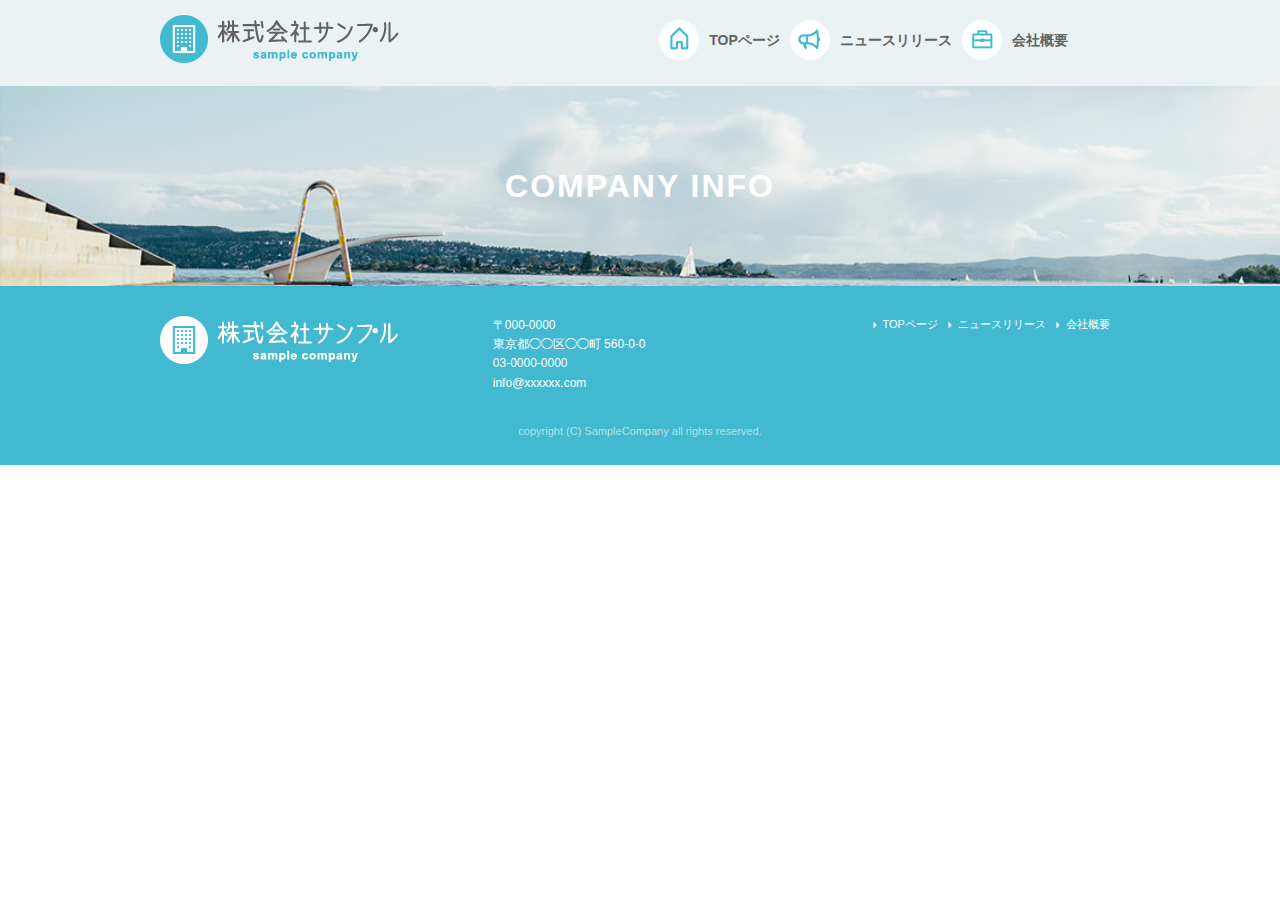
==== company.html @ 1317635c "1st commit" ====
<!DOCTYPE html>
<html lang="ja">
<head>
  <!-- Basic Page Needs
  –––––––––––––––––––––––––––––––––––––––––––––––––– -->
  <meta charset="utf-8">
  <title>COMPANY INFO | 株式会社サンプル</title>
  <meta name="description" content="">
  <meta name="author" content="">

  <!-- Mobile Specific Metas
  –––––––––––––––––––––––––––––––––––––––––––––––––– -->
  <meta name="viewport" content="width=device-width, initial-scale=1">

  <!-- CSS
  –––––––––––––––––––––––––––––––––––––––––––––––––– -->
  <link rel="stylesheet" href="css/normalize.css">
  <link rel="stylesheet" href="css/skeleton.css">
  <link rel="stylesheet" href="css/sample.css">

  <!-- Favicon
  –––––––––––––––––––––––––––––––––––––––––––––––––– -->
  <link rel="icon" type="image/png" href="images/favicon.png">
</head>
<body>
  <!-- Primary Page Layout
  –––––––––––––––––––––––––––––––––––––––––––––––––– -->
<header>
    <div id="header_in" class="container">
        <div class="row">
    
        <div class="six columns logo">
            <h1><img class="u-max-full-width" src="images/top/logo.png" alt="株式会社サンプル" srcset="images/top/logo@2x.png 2x" /></h1>
        </div>

        <!--max-width: 550px　SPdisplay-->
        <div class="six columns navi">
            <div class="sp_navi">
                <img id="sp_navi_btn" class="u-max-full-width" src="images/top/sp_navi.png" alt="sp_navi" srcset="images/top/sp_navi@2x.png 2x" />
                <ul class="sp_navi_li">
                    <li><a href="index.html">TOPページ</a></li>
                    <li><a href="news.html">ニュースリリース</a></li>
                    <li><a href="company.html">会社概要</a></li>
                </ul>
            </div><!-- sp_navi -->
        
            <!--min-width: 551px　PCdisplay-->
            <div class="pc_navi">
                <ul class="pc_navi_li">
                    <li class="navi_toppage"><a href="index.html">TOPページ</a></li>
                    <li class="navi_news"><a href="news.html">ニュースリリース</a></li>
                    <li class="navi_company"><a href="company.html">会社概要</a></li>
                </ul>
            </div><!-- pc_navi -->
        </div><!--six columns navi-->
        
        </div><!--row-->
    </div><!--container-->
</header>

<div id="sub_cover">
    <div class="container">
        <div class="row">
            <div class="twelve columns">
                <h2>COMPANY INFO</h2>
            </div>
        </div>
    </div>
</div> <!--#sub_area-->



<footer>
    <div class="container">
        <div class="row">
            <div class="four columns sp">
                <img class="u-max-full-width" src="images/top/footer_logo.png" alt="株式会社サンプル" srcset="images/top/footer_logo@2x.png 2x" />
            </div>
            <!-- columns -->
            <div class="four columns foot_address sp">
                〒000-0000<br>
                東京都◯◯区◯◯町 560-0-0<br>
                03-0000-0000<br>
                info@xxxxxx.com
            </div>
            <!-- columns -->
            <div class="four columns">
                <ul class="foot_navi">
                    <li><a href="index.html">TOPページ</a></li>
                    <li><a href="news.html">ニュースリリース</a></li>
                    <li><a href="company.html">会社概要</a></li>
                </ul>
            </div>
        </div> <!-- row -->
        <div class="row">
            <div class="twelve columns sp">
                <p class="copy">copyright (C) SampleCompany all rights reserved.</p>
            </div>
        </div> <!-- row -->
    </div> <!--container-->
</footer> <!-- //footer -->

<!-- End Document
  –––––––––––––––––––––––––––––––––––––––––––––––––– -->  
<script type="text/javascript" src="//ajax.googleapis.com/ajax/libs/jquery/1.10.2/jquery.min.js"></script>
<script>
    $(function(){
      $(document).ready(function(){
  
        $("#sp_navi_btn").click(function () {
          $(this).next().slideToggle();
        });
  
      });
    });
</script>

</body>
</html>
---- css/skeleton.css ----
/*
* Skeleton V2.0.4
* Copyright 2014, Dave Gamache
* www.getskeleton.com
* Free to use under the MIT license.
* http://www.opensource.org/licenses/mit-license.php
* 12/29/2014
*/


/* Table of contents
––––––––––––––––––––––––––––––––––––––––––––––––––
- Grid
- Base Styles
- Typography
- Links
- Buttons
- Forms
- Lists
- Code
- Tables
- Spacing
- Utilities
- Clearing
- Media Queries
*/


/* Grid
–––––––––––––––––––––––––––––––––––––––––––––––––– */
.container {
  position: relative;
  width: 100%;
  max-width: 960px;
  margin: 0 auto;
  padding: 0 20px;
  box-sizing: border-box; }
.column,
.columns {
  width: 100%;
  float: left;
  box-sizing: border-box; }

/* For devices larger than 400px */
@media (min-width: 400px) {
  .container {
    width: 85%;
    padding: 0; }
}

/* For devices larger than 550px */
@media (min-width: 550px) {
  .container {
    width: 80%; }
  .column,
  .columns {
    margin-left: 4%; }
  .column:first-child,
  .columns:first-child {
    margin-left: 0; }

  .one.column,
  .one.columns                    { width: 4.66666666667%; }
  .two.columns                    { width: 13.3333333333%; }
  .three.columns                  { width: 22%;            }
  .four.columns                   { width: 30.6666666667%; }
  .five.columns                   { width: 39.3333333333%; }
  .six.columns                    { width: 48%;            }
  .seven.columns                  { width: 56.6666666667%; }
  .eight.columns                  { width: 65.3333333333%; }
  .nine.columns                   { width: 74.0%;          }
  .ten.columns                    { width: 82.6666666667%; }
  .eleven.columns                 { width: 91.3333333333%; }
  .twelve.columns                 { width: 100%; margin-left: 0; }

  .one-third.column               { width: 30.6666666667%; }
  .two-thirds.column              { width: 65.3333333333%; }

  .one-half.column                { width: 48%; }

  /* Offsets */
  .offset-by-one.column,
  .offset-by-one.columns          { margin-left: 8.66666666667%; }
  .offset-by-two.column,
  .offset-by-two.columns          { margin-left: 17.3333333333%; }
  .offset-by-three.column,
  .offset-by-three.columns        { margin-left: 26%;            }
  .offset-by-four.column,
  .offset-by-four.columns         { margin-left: 34.6666666667%; }
  .offset-by-five.column,
  .offset-by-five.columns         { margin-left: 43.3333333333%; }
  .offset-by-six.column,
  .offset-by-six.columns          { margin-left: 52%;            }
  .offset-by-seven.column,
  .offset-by-seven.columns        { margin-left: 60.6666666667%; }
  .offset-by-eight.column,
  .offset-by-eight.columns        { margin-left: 69.3333333333%; }
  .offset-by-nine.column,
  .offset-by-nine.columns         { margin-left: 78.0%;          }
  .offset-by-ten.column,
  .offset-by-ten.columns          { margin-left: 86.6666666667%; }
  .offset-by-eleven.column,
  .offset-by-eleven.columns       { margin-left: 95.3333333333%; }

  .offset-by-one-third.column,
  .offset-by-one-third.columns    { margin-left: 34.6666666667%; }
  .offset-by-two-thirds.column,
  .offset-by-two-thirds.columns   { margin-left: 69.3333333333%; }

  .offset-by-one-half.column,
  .offset-by-one-half.columns     { margin-left: 52%; }

}


/* Base Styles
–––––––––––––––––––––––––––––––––––––––––––––––––– */
/* NOTE
html is set to 62.5% so that all the REM measurements throughout Skeleton
are based on 10px sizing. So basically 1.5rem = 15px :) */
html {
  font-size: 62.5%; }
body {
  font-size: 1.5em; /* currently ems cause chrome bug misinterpreting rems on body element */
  line-height: 1.6;
  font-weight: 400;
  font-family: "Raleway", "HelveticaNeue", "Helvetica Neue", Helvetica, Arial, sans-serif;
  color: #222; }


/* Typography
–––––––––––––––––––––––––––––––––––––––––––––––––– */
h1, h2, h3, h4, h5, h6 {
  margin-top: 0;
  margin-bottom: 2rem;
  font-weight: 300; }
h1 { font-size: 4.0rem; line-height: 1.2;  letter-spacing: -.1rem;}
h2 { font-size: 3.6rem; line-height: 1.25; letter-spacing: -.1rem; }
h3 { font-size: 3.0rem; line-height: 1.3;  letter-spacing: -.1rem; }
h4 { font-size: 2.4rem; line-height: 1.35; letter-spacing: -.08rem; }
h5 { font-size: 1.8rem; line-height: 1.5;  letter-spacing: -.05rem; }
h6 { font-size: 1.5rem; line-height: 1.6;  letter-spacing: 0; }

/* Larger than phablet */
@media (min-width: 550px) {
  h1 { font-size: 5.0rem; }
  h2 { font-size: 4.2rem; }
  h3 { font-size: 3.6rem; }
  h4 { font-size: 3.0rem; }
  h5 { font-size: 2.4rem; }
  h6 { font-size: 1.5rem; }
}

p {
  margin-top: 0; }


/* Links
–––––––––––––––––––––––––––––––––––––––––––––––––– */
a {
  color: #1EAEDB; }
a:hover {
  color: #0FA0CE; }


/* Buttons
–––––––––––––––––––––––––––––––––––––––––––––––––– */
.button,
button,
input[type="submit"],
input[type="reset"],
input[type="button"] {
  display: inline-block;
  height: 38px;
  padding: 0 30px;
  color: #555;
  text-align: center;
  font-size: 11px;
  font-weight: 600;
  line-height: 38px;
  letter-spacing: .1rem;
  text-transform: uppercase;
  text-decoration: none;
  white-space: nowrap;
  background-color: transparent;
  border-radius: 4px;
  border: 1px solid #bbb;
  cursor: pointer;
  box-sizing: border-box; }
.button:hover,
button:hover,
input[type="submit"]:hover,
input[type="reset"]:hover,
input[type="button"]:hover,
.button:focus,
button:focus,
input[type="submit"]:focus,
input[type="reset"]:focus,
input[type="button"]:focus {
  color: #333;
  border-color: #888;
  outline: 0; }
.button.button-primary,
button.button-primary,
input[type="submit"].button-primary,
input[type="reset"].button-primary,
input[type="button"].button-primary {
  color: #FFF;
  background-color: #33C3F0;
  border-color: #33C3F0; }
.button.button-primary:hover,
button.button-primary:hover,
input[type="submit"].button-primary:hover,
input[type="reset"].button-primary:hover,
input[type="button"].button-primary:hover,
.button.button-primary:focus,
button.button-primary:focus,
input[type="submit"].button-primary:focus,
input[type="reset"].button-primary:focus,
input[type="button"].button-primary:focus {
  color: #FFF;
  background-color: #1EAEDB;
  border-color: #1EAEDB; }


/* Forms
–––––––––––––––––––––––––––––––––––––––––––––––––– */
input[type="email"],
input[type="number"],
input[type="search"],
input[type="text"],
input[type="tel"],
input[type="url"],
input[type="password"],
textarea,
select {
  height: 38px;
  padding: 6px 10px; /* The 6px vertically centers text on FF, ignored by Webkit */
  background-color: #fff;
  border: 1px solid #D1D1D1;
  border-radius: 4px;
  box-shadow: none;
  box-sizing: border-box; }
/* Removes awkward default styles on some inputs for iOS */
input[type="email"],
input[type="number"],
input[type="search"],
input[type="text"],
input[type="tel"],
input[type="url"],
input[type="password"],
textarea {
  -webkit-appearance: none;
     -moz-appearance: none;
          appearance: none; }
textarea {
  min-height: 65px;
  padding-top: 6px;
  padding-bottom: 6px; }
input[type="email"]:focus,
input[type="number"]:focus,
input[type="search"]:focus,
input[type="text"]:focus,
input[type="tel"]:focus,
input[type="url"]:focus,
input[type="password"]:focus,
textarea:focus,
select:focus {
  border: 1px solid #33C3F0;
  outline: 0; }
label,
legend {
  display: block;
  margin-bottom: .5rem;
  font-weight: 600; }
fieldset {
  padding: 0;
  border-width: 0; }
input[type="checkbox"],
input[type="radio"] {
  display: inline; }
label > .label-body {
  display: inline-block;
  margin-left: .5rem;
  font-weight: normal; }


/* Lists
–––––––––––––––––––––––––––––––––––––––––––––––––– */
ul {
  list-style: circle inside; }
ol {
  list-style: decimal inside; }
ol, ul {
  padding-left: 0;
  margin-top: 0; }
ul ul,
ul ol,
ol ol,
ol ul {
  margin: 1.5rem 0 1.5rem 3rem;
  font-size: 90%; }
li {
  margin-bottom: 1rem; }


/* Code
–––––––––––––––––––––––––––––––––––––––––––––––––– */
code {
  padding: .2rem .5rem;
  margin: 0 .2rem;
  font-size: 90%;
  white-space: nowrap;
  background: #F1F1F1;
  border: 1px solid #E1E1E1;
  border-radius: 4px; }
pre > code {
  display: block;
  padding: 1rem 1.5rem;
  white-space: pre; }


/* Tables
–––––––––––––––––––––––––––––––––––––––––––––––––– */
th,
td {
  padding: 12px 15px;
  text-align: left;
  border-bottom: 1px solid #E1E1E1; }
th:first-child,
td:first-child {
  padding-left: 0; }
th:last-child,
td:last-child {
  padding-right: 0; }


/* Spacing
–––––––––––––––––––––––––––––––––––––––––––––––––– */
button,
.button {
  margin-bottom: 1rem; }
input,
textarea,
select,
fieldset {
  margin-bottom: 1.5rem; }
pre,
blockquote,
dl,
figure,
table,
p,
ul,
ol,
form {
  margin-bottom: 2.5rem; }


/* Utilities
–––––––––––––––––––––––––––––––––––––––––––––––––– */
.u-full-width {
  width: 100%;
  box-sizing: border-box; }
.u-max-full-width {
  max-width: 100%;
  box-sizing: border-box; }
.u-pull-right {
  float: right; }
.u-pull-left {
  float: left; }


/* Misc
–––––––––––––––––––––––––––––––––––––––––––––––––– */
hr {
  margin-top: 3rem;
  margin-bottom: 3.5rem;
  border-width: 0;
  border-top: 1px solid #E1E1E1; }


/* Clearing
–––––––––––––––––––––––––––––––––––––––––––––––––– */

/* Self Clearing Goodness */
.container:after,
.row:after,
.u-cf {
  content: "";
  display: table;
  clear: both; }


/* Media Queries
–––––––––––––––––––––––––––––––––––––––––––––––––– */
/*
Note: The best way to structure the use of media queries is to create the queries
near the relevant code. For example, if you wanted to change the styles for buttons
on small devices, paste the mobile query code up in the buttons section and style it
there.
*/


/* Larger than mobile */
@media (min-width: 400px) {}

/* Larger than phablet (also point when grid becomes active) */
@media (min-width: 550px) {}

/* Larger than tablet */
@media (min-width: 750px) {}

/* Larger than desktop */
@media (min-width: 1000px) {}

/* Larger than Desktop HD */
@media (min-width: 1200px) {}
---- css/sample.css ----
html {
  font-size: 62.5%; }

p {
  font-size: 16px;
  font-size: 1.6rem; }

h1 {
  margin: 0;
  padding: 0; }

/**************************************/
header {
  background: #eaf2f4; }
  header #header_in {
    padding-top: 10px;
    padding-bottom: 4px; }
  @media (max-width: 550px) {
    header .logo {
      width: 190px; }
    header .navi {
      width: 40px;
      float: right; }
    header .pc_navi {
      display: none; }
    header .sp_navi_li {
      width: 180px;
      position: absolute;
      top: 50px;
      right: 2%;
      border: 1px solid #eee;
      background: white;
      margin: 0;
      padding: 0;
      display: none;
      z-index: 100; }
      header .sp_navi_li li {
        list-style: none;
        margin: 0;
        padding: 0; }
        header .sp_navi_li li a {
          display: block;
          padding: 10px 8px;
          border-bottom: 1px solid #eee;
          font-size: 14px;
          text-decoration: none; } }
  @media (min-width: 551px) {
    header .sp_navi {
      display: none; }
    header #header_in {
      padding: 15px 0 10px 0; }
    header .pc_navi_li {
      margin: 0;
      padding: 0; }
      header .pc_navi_li li {
        list-style: none;
        margin: 5px 0 0 0;
        padding: 0; }
        header .pc_navi_li li a {
          color: #626262;
          text-decoration: none;
          font-weight: bold;
          font-size: 14px;
          font-size: 1.4rem;
          float: left;
          padding-right: 10px; }
        header .pc_navi_li li a:hover {
          color: #42b9d0; }
      header .pc_navi_li li.navi_toppage a {
        background-repeat: no-repeat;
        display: inline-block;
        line-height: 40px;
        padding-left: 50px;
        background-image: url("../images/top/navi_top.png");
        background-size: 40px 40px; } }
    @media screen and (min-width: 551px) and (-webkit-min-device-pixel-ratio: 2), (min-width: 551px) and (min-resolution: 2dppx) {
      header .pc_navi_li li.navi_toppage a {
        background-image: url("../images/top/navi_top@2x.png"); } }
  @media (min-width: 551px) {
      header .pc_navi_li li.navi_news a {
        background-repeat: no-repeat;
        display: inline-block;
        line-height: 40px;
        padding-left: 50px;
        background-image: url("../images/top/navi_news.png");
        background-size: 40px 40px; } }
    @media screen and (min-width: 551px) and (-webkit-min-device-pixel-ratio: 2), (min-width: 551px) and (min-resolution: 2dppx) {
      header .pc_navi_li li.navi_news a {
        background-image: url("../images/top/navi_news@2x.png"); } }
  @media (min-width: 551px) {
      header .pc_navi_li li.navi_company a {
        background-repeat: no-repeat;
        display: inline-block;
        line-height: 40px;
        padding-left: 50px;
        background-image: url("../images/top/navi_company.png");
        background-size: 40px 40px; } }
    @media screen and (min-width: 551px) and (-webkit-min-device-pixel-ratio: 2), (min-width: 551px) and (min-resolution: 2dppx) {
      header .pc_navi_li li.navi_company a {
        background-image: url("../images/top/navi_company@2x.png"); } }

#cover_area {
  text-align: center;
  padding: 80px 0;
  background-size: cover;
  background-image: url("../images/top/cover.jpg");
  background-size: cover; }
  @media screen and (-webkit-min-device-pixel-ratio: 2), (min-resolution: 2dppx) {
    #cover_area {
      background-image: url("../images/top/cover@2x.jpg"); } }
  @media (min-width: 551px) {
    #cover_area {
      text-align: left;
      height: 420px;
      padding: 0; }
      #cover_area img {
        margin-top: 180px;
        margin-left: 70px; } }

#service_area {
  padding-top: 20px; }
  @media (min-width: 551px) {
    #service_area {
      padding-top: 30px; } }
  #service_area .columns {
    color: #626262; }
    #service_area .columns .service_title {
      font-size: 18px;
      font-size: 1.8rem;
      font-weight: bold;
      margin-top: 8px; }
    #service_area .columns p {
      font-size: 15px;
      font-size: 1.5rem;
      margin-top: 10px; }
    @media (min-width: 551px) {
      #service_area .columns .service_title {
        font-size: 16px;
        font-size: 1.6rem; }
      #service_area .columns p {
        font-size: 13px;
        font-size: 1.3rem; } }

#news_area {
  background-color: #eaf2f4; }
  @media (min-width: 551px) {
    #news_area .container {
      padding: 0px 10% 50px 10%; } }
  #news_area .news_title {
    text-align: center;
    font-size: 26px;
    font-size: 2.6rem;
    color: #42b9d0;
    padding: 15px 0 10px 0;
    font-weight: bold;
    letter-spacing: 0.2rem; }
  #news_area .news_lists li {
    list-style: none;
    font-size: 15px;
    font-size: 1.5rem; }
    #news_area .news_lists li span {
      color: #42b9d0;
      font-weight: bold;
      display: block;
      margin-bottom: 3px; }
  @media (min-width: 551px) {
    #news_area .news_title {
      font-size: 22px;
      font-size: 2.2rem;
      padding: 50px 0 41px 0; }
    #news_area .news_lists li {
      font-size: 14px;
      font-size: 1.4rem;
      margin-bottom: 20px; }
      #news_area .news_lists li span {
        display: inline;
        margin-bottom: 0px; } }

footer {
  background-color: #42b9d0;
  color: #fff;
  padding-top: 20px; }
  @media (max-width: 550px) {
    footer .container {
      margin: 0;
      padding: 0; }
    footer .sp {
      padding: 0 6%;
      margin: 0 auto; }
    footer .foot_navi {
      margin-top: 20px; }
      footer .foot_navi li {
        list-style: none;
        margin-bottom: 1px; }
        footer .foot_navi li a {
          color: #42b9d0;
          background-color: #eaf2f4;
          display: block;
          text-align: center;
          font-weight: bold;
          text-decoration: none;
          font-size: 16px;
          font-size: 1.6rem;
          padding: 16px 0; } }
  footer .foot_address {
    font-size: 16px;
    font-size: 1.6rem;
    padding-top: 10px; }
  footer .copy {
    text-align: center;
    font-size: 11px;
    font-size: 1.1rem;
    color: #b2e1ea; }
  @media (min-width: 551px) {
    footer {
      padding-top: 30px; }
      footer .foot_address {
        padding: 0px;
        font-size: 12px;
        font-size: 1.2rem; }
      footer .foot_navi {
        float: right; }
        footer .foot_navi li {
          list-style: none;
          background-repeat: no-repeat;
          background-position: left center;
          display: inline-block;
          float: left;
          margin-right: 10px;
          font-size: 11px;
          font-size: 1.1rem;
          background-image: url("../images/top/foot_arroehead.png");
          background-size: 4px 6px; } }
      @media screen and (min-width: 551px) and (-webkit-min-device-pixel-ratio: 2), (min-width: 551px) and (min-resolution: 2dppx) {
        footer .foot_navi li {
          background-image: url("../images/top/foot_arroehead@2x.png"); } }
  @media (min-width: 551px) {
        footer .foot_navi a {
          color: white;
          padding-left: 10px;
          text-decoration: none; }
        footer .foot_navi a:hover {
          color: #eaf2f4; }
      footer .copy {
        margin-top: 30px; } }

/**************************************/
#sub_cover {
  padding: 80px 0;
  background-size: cover;
  background-image: url("../images/news/sub_cover.jpg");
  background-size: cover; }
  @media screen and (-webkit-min-device-pixel-ratio: 2), (min-resolution: 2dppx) {
    #sub_cover {
      background-image: url("../images/news/sub_cover@2x.jpg"); } }
  #sub_cover h2 {
    text-align: center;
    color: white;
    font-size: 1.6rem;
    font-weight: bold;
    margin: 0;
    letter-spacing: 0.2rem; }
  @media (min-width: 551px) {
    #sub_cover {
      padding: 80px 0; }
      #sub_cover img {
        margin-top: 180px;
        margin-left: 70px; }
      #sub_cover h2 {
        font-size: 3.2rem; } }

/*# sourceMappingURL=sample.css.map */
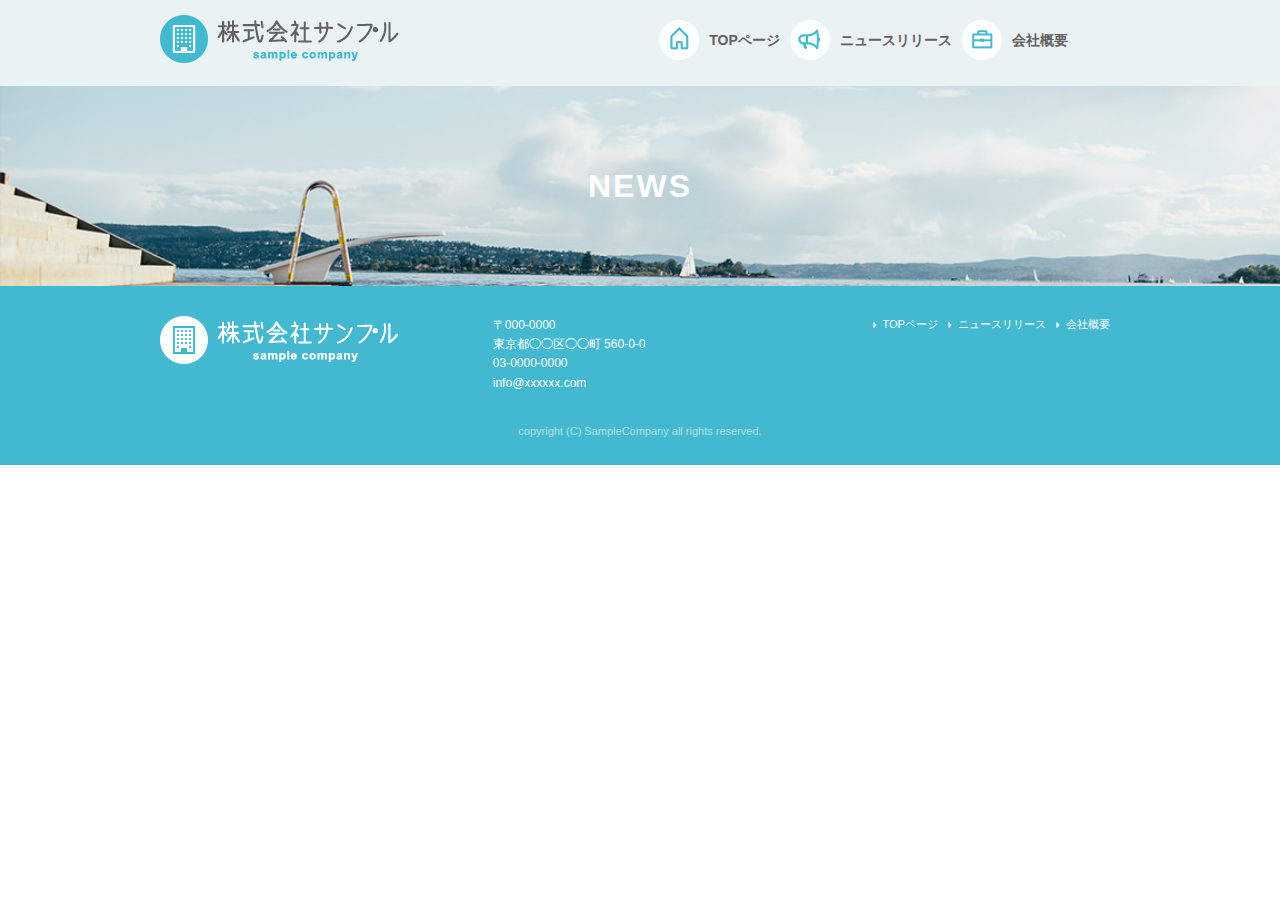
==== commit f923c8ed: "2nd commit　Making news.html" ====
--- a/company.html
+++ b/company.html
@@ -60,10 +60,8 @@
 
 <div id="sub_cover">
     <div class="container">
-        <div class="row">
-            <div class="twelve columns">
-                <h2>COMPANY INFO</h2>
-            </div>
+        <div class="twelve columns">
+            <h2>NEWS</h2>
         </div>
     </div>
 </div> <!--#sub_area-->
--- a/css/sample.css
+++ b/css/sample.css
@@ -246,8 +246,7 @@
 
 /**************************************/
 #sub_cover {
-  padding: 80px 0;
-  background-size: cover;
+  padding: 40px 0;
   background-image: url("../images/news/sub_cover.jpg");
   background-size: cover; }
   @media screen and (-webkit-min-device-pixel-ratio: 2), (min-resolution: 2dppx) {
@@ -269,4 +268,42 @@
       #sub_cover h2 {
         font-size: 3.2rem; } }
 
+#contents {
+  padding-top: 20px; }
+  #contents .container {
+    padding: 0 20px 0 20px; }
+  @media (min-width: 551px) {
+    #contents {
+      padding: 35px 0 70px 0; }
+      #contents .container {
+        display: block;
+        width: 80%; } }
+  #contents #main {
+    float: left;
+    line-height: 24px; }
+    #contents #main h2 {
+      color: #42b9d0;
+      border-bottom: 3px solid #42b9d0;
+      font-size: 1.5rem;
+      font-weight: bold;
+      padding-bottom: 15px; }
+    #contents #main .news_li li {
+      list-style: none;
+      font-size: 15px;
+      font-size: 1.5rem; }
+      #contents #main .news_li li span {
+        color: #42b9d0;
+        font-weight: bold;
+        display: block;
+        margin-bottom: 3px; }
+    @media (min-width: 551px) {
+      #contents #main {
+        padding: 0 20px; }
+        #contents #main h2 {
+          font-size: 2rem;
+          padding-bottom: 20px; }
+        #contents #main .news_li li {
+          list-style: none;
+          padding-bottom: 5px; } }
+
 /*# sourceMappingURL=sample.css.map */
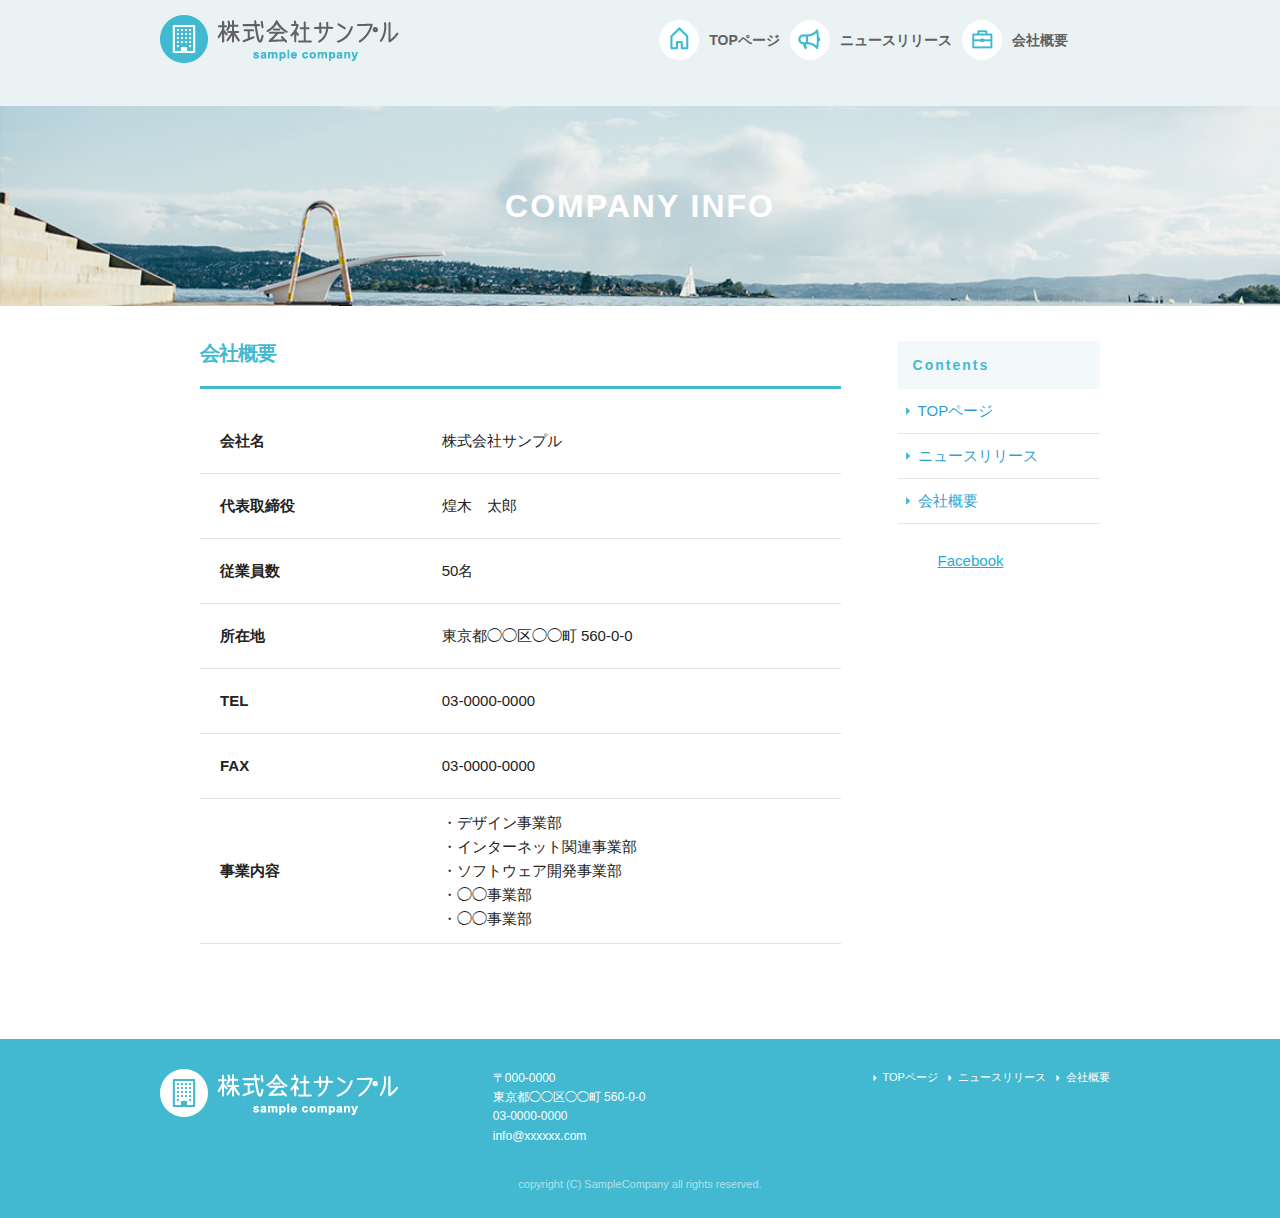
==== commit e66ddab0: "3rd commit made all sheets" ====
--- a/company.html
+++ b/company.html
@@ -30,7 +30,9 @@
         <div class="row">
     
         <div class="six columns logo">
-            <h1><img class="u-max-full-width" src="images/top/logo.png" alt="株式会社サンプル" srcset="images/top/logo@2x.png 2x" /></h1>
+            <h1><a href="index.html">
+                <img class="u-max-full-width" src="images/top/logo.png" alt="株式会社サンプル" srcset="images/top/logo@2x.png 2x" />
+            </a></h1>
         </div>
 
         <!--max-width: 550px　SPdisplay-->
@@ -61,12 +63,85 @@
 <div id="sub_cover">
     <div class="container">
         <div class="twelve columns">
-            <h2>NEWS</h2>
+            <h2>COMPANY INFO</h2>
         </div>
     </div>
 </div> <!--#sub_area-->
 
+<div id=contents>
+    <div class="container">
+        <div class="row">
+            <div id="main" class="nine columns">
+                <h2>会社概要</h2>
+                <table class="u-full-width">
+                    <tbody>
+                        <tr>
+                            <th>会社名</th>
+                            <td>株式会社サンプル</td>
+                        </tr>
+                        <tr>
+                            <th>代表取締役</th>
+                            <td>煌木　太郎</td>
+                        </tr>
+                        <tr>
+                            <th>従業員数</th>
+                            <td>50名</td>
+                        </tr>
+                        <tr>
+                            <th>所在地</th>
+                            <td>東京都◯◯区◯◯町 560-0-0</td>
+                        </tr>
+                        <tr>
+                            <th>TEL</th>
+                            <td>03-0000-0000</td>
+                        </tr>
+                        <tr>
+                            <th>FAX</th>
+                            <td>03-0000-0000</td>
+                        </tr>
+                        <tr>
+                            <th>事業内容</th>
+                            <td>
+                                ・デザイン事業部<br>
+                                ・インターネット関連事業部<br>
+                                ・ソフトウェア開発事業部<br>
+                                ・◯◯事業部<br>
+                                ・◯◯事業部<br>
+                            </td>
+                        </tr>
+                    </tbody>
+                </table>
+            </div> <!-- #main -->
+            
+            <div id=sidebar class="three columns">
+                <div class="pc_sidemenu">
+                    <h3>Contents</h3>
+                    <ul>
+                        <li><a href="index.html">TOPページ</a></li>
+                        <li><a href="news.html">ニュースリリース</a></li>
+                        <li><a href="company.html">会社概要</a></li>
+                    </ul>
+                </div>
 
+                <div class="fb-page">
+                    <script>
+                        (function(d, s, id) {
+                            var js, fjs = d.getElementsByTagName(s)[0];
+                            if (d.getElementById(id)) return;
+                            js = d.createElement(s); js.id = id;
+                            js.src = "//connect.facebook.net/ja_JP/sdk.js#xfbml=1&version=v2.10";
+                            fjs.parentNode.insertBefore(js, fjs);
+                            }(document, 'script', 'facebook-jssdk'));
+                    </script>
+                    <div class="fb-page" data-href="https://www.facebook.com/facebook" data-tabs="timeline" data-height="300" data-small-header="false" data-adapt-container-width="true" data-hide-cover="false" data-show-facepile="false">
+                    <blockquote cite="https://www.facebook.com/facebook" class="fb-xfbml-parse-ignore">
+                    <a href="https://www.facebook.com/facebook">Facebook</a></blockquote></div>
+                </div>
+                
+            </div> <!-- #sidebar -->
+        </div> <!-- .row -->
+    </div> <!-- .container -->
+</div> <!-- #contents -->
 
 <footer>
     <div class="container">
--- a/css/sample.css
+++ b/css/sample.css
@@ -5,7 +5,7 @@
   font-size: 16px;
   font-size: 1.6rem; }
 
-h1 {
+h1 h2 h3 {
   margin: 0;
   padding: 0; }
 
@@ -296,6 +296,13 @@
         font-weight: bold;
         display: block;
         margin-bottom: 3px; }
+    #contents #main th {
+      padding: 20px; }
+    #contents #main th td {
+      padding: 0 20px;
+      color: #626262;
+      font-size: 1.4rem;
+      text-align: left; }
     @media (min-width: 551px) {
       #contents #main {
         padding: 0 20px; }
@@ -305,5 +312,33 @@
         #contents #main .news_li li {
           list-style: none;
           padding-bottom: 5px; } }
+  #contents #sidebar {
+    padding-bottom: 20px;
+    display: block; }
+    @media (max-width: 550px) {
+      #contents #sidebar .pc_sidemenu {
+        display: none; } }
+    @media (min-width: 551px) {
+      #contents #sidebar h3 {
+        color: #42b9d0;
+        font-size: 1.4rem;
+        letter-spacing: 0.2rem;
+        font-weight: bold;
+        background-color: #f3f9fb;
+        padding: 15px;
+        margin-bottom: 0; }
+      #contents #sidebar ul li {
+        list-style: none;
+        display: block;
+        border-bottom: 1px solid #e5e5e5;
+        background-repeat: no-repeat;
+        background-position: 8px center;
+        margin-bottom: 0;
+        padding: 10px 10px 10px 20px;
+        background-image: url(../images/news/side_arrow.png);
+        background-size: 4px 8px; }
+        #contents #sidebar ul li a {
+          color: #339fd1;
+          text-decoration: none; } }
 
 /*# sourceMappingURL=sample.css.map */
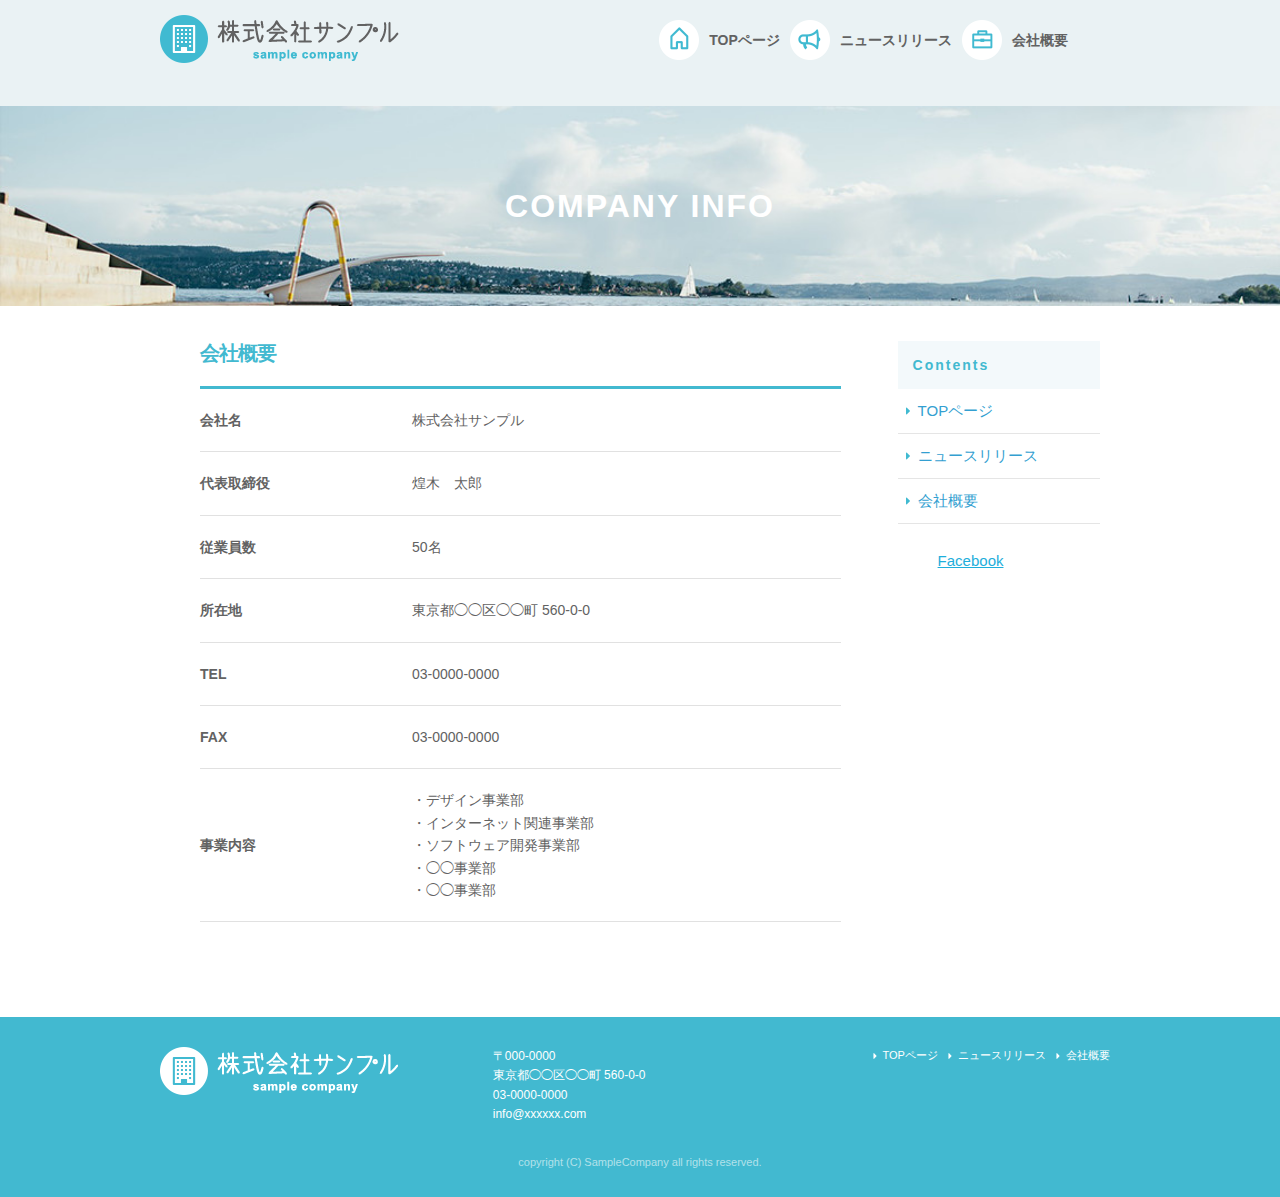
==== commit 61d55895: "final commit" ====
--- a/company.html
+++ b/company.html
@@ -72,7 +72,7 @@
     <div class="container">
         <div class="row">
             <div id="main" class="nine columns">
-                <h2>会社概要</h2>
+                <h2 class="company_title">会社概要</h2>
                 <table class="u-full-width">
                     <tbody>
                         <tr>
--- a/css/sample.css
+++ b/css/sample.css
@@ -279,30 +279,33 @@
         display: block;
         width: 80%; } }
   #contents #main {
-    float: left;
-    line-height: 24px; }
+    float: left; }
     #contents #main h2 {
       color: #42b9d0;
       border-bottom: 3px solid #42b9d0;
       font-size: 1.5rem;
       font-weight: bold;
       padding-bottom: 15px; }
-    #contents #main .news_li li {
-      list-style: none;
-      font-size: 15px;
+    #contents #main .company_title {
+      margin-bottom: 0; }
+    #contents #main .news_li {
       font-size: 1.5rem; }
-      #contents #main .news_li li span {
-        color: #42b9d0;
-        font-weight: bold;
-        display: block;
-        margin-bottom: 3px; }
-    #contents #main th {
-      padding: 20px; }
-    #contents #main th td {
-      padding: 0 20px;
+      #contents #main .news_li li {
+        list-style: none;
+        font-size: 15px;
+        font-size: 1.5rem; }
+        #contents #main .news_li li span {
+          color: #42b9d0;
+          font-weight: bold;
+          display: block;
+          margin-bottom: 3px; }
+    #contents #main th, #contents #main td {
+      padding: 20px 0;
       color: #626262;
       font-size: 1.4rem;
       text-align: left; }
+    #contents #main th {
+      padding-right: 20px; }
     @media (min-width: 551px) {
       #contents #main {
         padding: 0 20px; }
@@ -311,7 +314,11 @@
           padding-bottom: 20px; }
         #contents #main .news_li li {
           list-style: none;
-          padding-bottom: 5px; } }
+          padding-bottom: 5px; }
+          #contents #main .news_li li span {
+            display: inline-block;
+            margin-bottom: 0;
+            padding-right: 10px; } }
   #contents #sidebar {
     padding-bottom: 20px;
     display: block; }
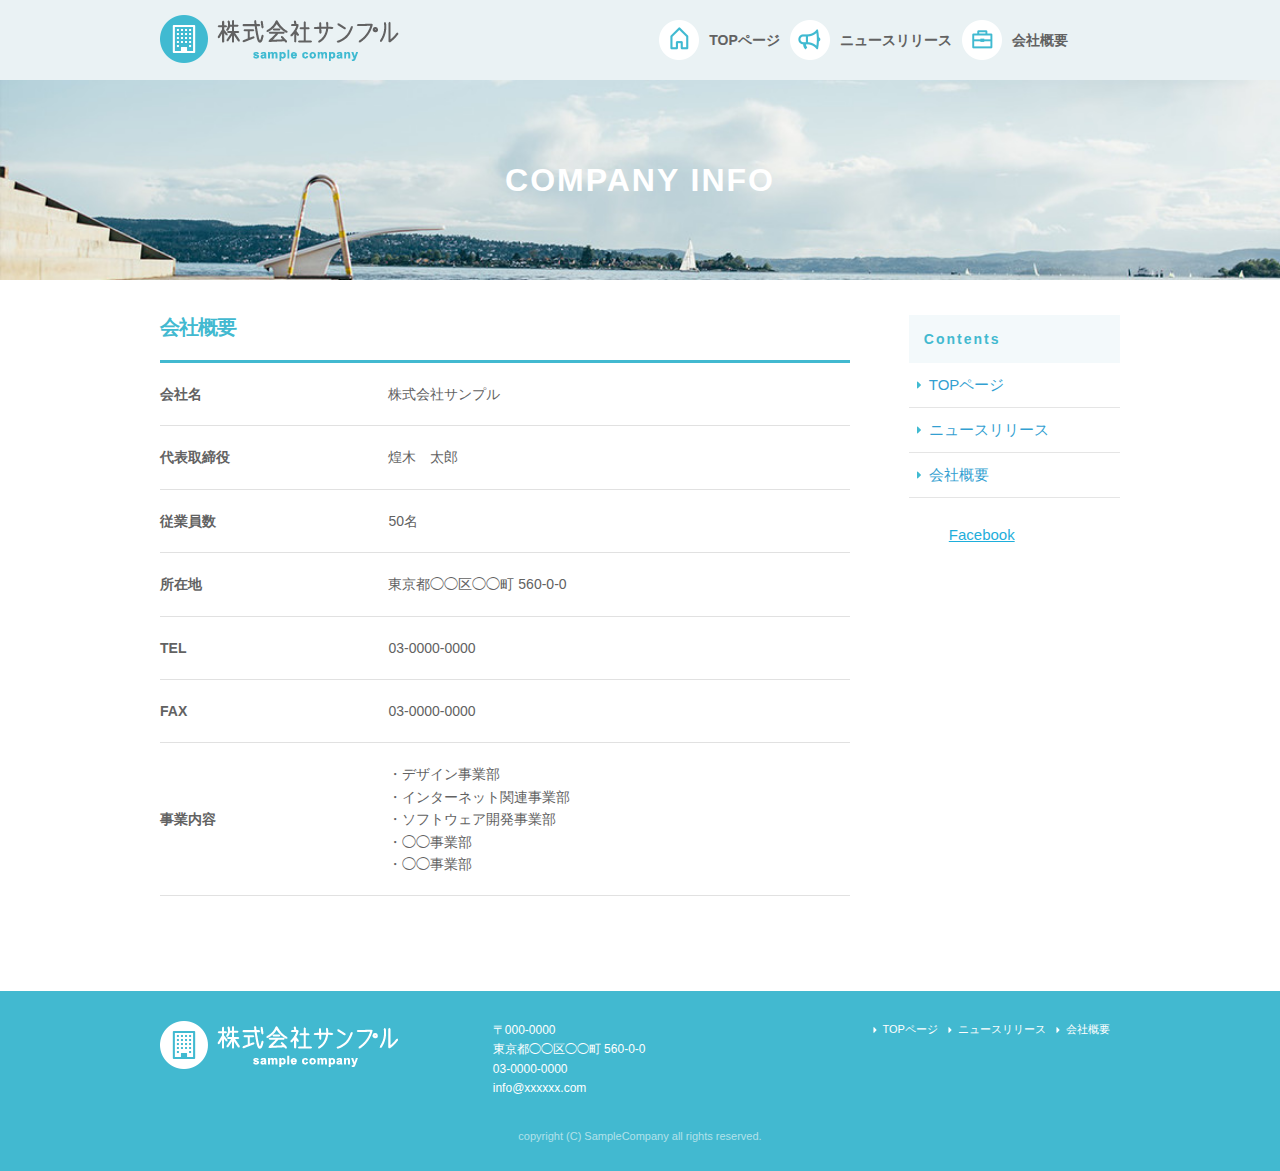
==== commit 5414cc6d: "correct code" ====
--- a/company.html
+++ b/company.html
@@ -30,9 +30,9 @@
         <div class="row">
     
         <div class="six columns logo">
-            <h1><a href="index.html">
-                <img class="u-max-full-width" src="images/top/logo.png" alt="株式会社サンプル" srcset="images/top/logo@2x.png 2x" />
-            </a></h1>
+            <a href="index.html">
+              <img class="u-max-full-width" src="images/top/logo.png" alt="株式会社サンプル" srcset="images/top/logo@2x.png 2x" />
+            </a>
         </div>
 
         <!--max-width: 550px　SPdisplay-->
--- a/css/sample.css
+++ b/css/sample.css
@@ -9,7 +9,8 @@
   margin: 0;
   padding: 0; }
 
-/**************************************/
+/* HEADER 
+---------------------------------------------*/
 header {
   background: #eaf2f4; }
   header #header_in {
@@ -99,6 +100,8 @@
       header .pc_navi_li li.navi_company a {
         background-image: url("../images/top/navi_company@2x.png"); } }
 
+/* COVER
+---------------------------------------------*/
 #cover_area {
   text-align: center;
   padding: 80px 0;
@@ -117,6 +120,31 @@
         margin-top: 180px;
         margin-left: 70px; } }
 
+#sub_cover {
+  padding: 40px 0;
+  background-image: url("../images/news/sub_cover.jpg");
+  background-size: cover; }
+  @media screen and (-webkit-min-device-pixel-ratio: 2), (min-resolution: 2dppx) {
+    #sub_cover {
+      background-image: url("../images/news/sub_cover@2x.jpg"); } }
+  #sub_cover h2 {
+    text-align: center;
+    color: white;
+    font-size: 1.6rem;
+    font-weight: bold;
+    margin: 0;
+    letter-spacing: 0.2rem; }
+  @media (min-width: 551px) {
+    #sub_cover {
+      padding: 80px 0; }
+      #sub_cover img {
+        margin-top: 180px;
+        margin-left: 70px; }
+      #sub_cover h2 {
+        font-size: 3.2rem; } }
+
+/* EACH CONTENTS
+---------------------------------------------*/
 #service_area {
   padding-top: 20px; }
   @media (min-width: 551px) {
@@ -176,108 +204,11 @@
         display: inline;
         margin-bottom: 0px; } }
 
-footer {
-  background-color: #42b9d0;
-  color: #fff;
-  padding-top: 20px; }
-  @media (max-width: 550px) {
-    footer .container {
-      margin: 0;
-      padding: 0; }
-    footer .sp {
-      padding: 0 6%;
-      margin: 0 auto; }
-    footer .foot_navi {
-      margin-top: 20px; }
-      footer .foot_navi li {
-        list-style: none;
-        margin-bottom: 1px; }
-        footer .foot_navi li a {
-          color: #42b9d0;
-          background-color: #eaf2f4;
-          display: block;
-          text-align: center;
-          font-weight: bold;
-          text-decoration: none;
-          font-size: 16px;
-          font-size: 1.6rem;
-          padding: 16px 0; } }
-  footer .foot_address {
-    font-size: 16px;
-    font-size: 1.6rem;
-    padding-top: 10px; }
-  footer .copy {
-    text-align: center;
-    font-size: 11px;
-    font-size: 1.1rem;
-    color: #b2e1ea; }
-  @media (min-width: 551px) {
-    footer {
-      padding-top: 30px; }
-      footer .foot_address {
-        padding: 0px;
-        font-size: 12px;
-        font-size: 1.2rem; }
-      footer .foot_navi {
-        float: right; }
-        footer .foot_navi li {
-          list-style: none;
-          background-repeat: no-repeat;
-          background-position: left center;
-          display: inline-block;
-          float: left;
-          margin-right: 10px;
-          font-size: 11px;
-          font-size: 1.1rem;
-          background-image: url("../images/top/foot_arroehead.png");
-          background-size: 4px 6px; } }
-      @media screen and (min-width: 551px) and (-webkit-min-device-pixel-ratio: 2), (min-width: 551px) and (min-resolution: 2dppx) {
-        footer .foot_navi li {
-          background-image: url("../images/top/foot_arroehead@2x.png"); } }
-  @media (min-width: 551px) {
-        footer .foot_navi a {
-          color: white;
-          padding-left: 10px;
-          text-decoration: none; }
-        footer .foot_navi a:hover {
-          color: #eaf2f4; }
-      footer .copy {
-        margin-top: 30px; } }
-
-/**************************************/
-#sub_cover {
-  padding: 40px 0;
-  background-image: url("../images/news/sub_cover.jpg");
-  background-size: cover; }
-  @media screen and (-webkit-min-device-pixel-ratio: 2), (min-resolution: 2dppx) {
-    #sub_cover {
-      background-image: url("../images/news/sub_cover@2x.jpg"); } }
-  #sub_cover h2 {
-    text-align: center;
-    color: white;
-    font-size: 1.6rem;
-    font-weight: bold;
-    margin: 0;
-    letter-spacing: 0.2rem; }
-  @media (min-width: 551px) {
-    #sub_cover {
-      padding: 80px 0; }
-      #sub_cover img {
-        margin-top: 180px;
-        margin-left: 70px; }
-      #sub_cover h2 {
-        font-size: 3.2rem; } }
-
 #contents {
   padding-top: 20px; }
-  #contents .container {
-    padding: 0 20px 0 20px; }
   @media (min-width: 551px) {
     #contents {
-      padding: 35px 0 70px 0; }
-      #contents .container {
-        display: block;
-        width: 80%; } }
+      padding: 35px 0 70px 0; } }
   #contents #main {
     float: left; }
     #contents #main h2 {
@@ -308,7 +239,7 @@
       padding-right: 20px; }
     @media (min-width: 551px) {
       #contents #main {
-        padding: 0 20px; }
+        padding-right: 20px; }
         #contents #main h2 {
           font-size: 2rem;
           padding-bottom: 20px; }
@@ -348,4 +279,74 @@
           color: #339fd1;
           text-decoration: none; } }
 
+/* FOOTER 
+---------------------------------------------*/
+footer {
+  background-color: #42b9d0;
+  color: #fff;
+  padding-top: 20px; }
+  @media (max-width: 550px) {
+    footer .container {
+      margin: 0;
+      padding: 0; }
+    footer .sp {
+      padding: 0 6%;
+      margin: 0 auto; }
+    footer .foot_navi {
+      margin-top: 20px; }
+      footer .foot_navi li {
+        list-style: none;
+        margin-bottom: 1px; }
+        footer .foot_navi li a {
+          color: #42b9d0;
+          background-color: #eaf2f4;
+          display: block;
+          text-align: center;
+          font-weight: bold;
+          text-decoration: none;
+          font-size: 16px;
+          font-size: 1.6rem;
+          padding: 16px 0; } }
+  footer .foot_address {
+    font-size: 16px;
+    font-size: 1.6rem;
+    padding-top: 10px; }
+  footer .copy {
+    text-align: center;
+    font-size: 11px;
+    font-size: 1.1rem;
+    color: #b2e1ea; }
+  @media (min-width: 551px) {
+    footer {
+      padding-top: 30px; }
+      footer .foot_address {
+        padding: 0px;
+        font-size: 12px;
+        font-size: 1.2rem; }
+      footer .foot_navi {
+        float: right; }
+        footer .foot_navi li {
+          list-style: none;
+          background-repeat: no-repeat;
+          background-position: left center;
+          display: inline-block;
+          float: left;
+          margin-right: 10px;
+          font-size: 11px;
+          font-size: 1.1rem;
+          background-image: url("../images/top/foot_arroehead.png");
+          background-size: 4px 6px; } }
+      @media screen and (min-width: 551px) and (-webkit-min-device-pixel-ratio: 2), (min-width: 551px) and (min-resolution: 2dppx) {
+        footer .foot_navi li {
+          background-image: url("../images/top/foot_arroehead@2x.png"); } }
+  @media (min-width: 551px) {
+        footer .foot_navi a {
+          color: white;
+          padding-left: 10px;
+          text-decoration: none; }
+        footer .foot_navi a:hover {
+          color: #eaf2f4; }
+      footer .copy {
+        margin-top: 30px; } }
+
 /*# sourceMappingURL=sample.css.map */
